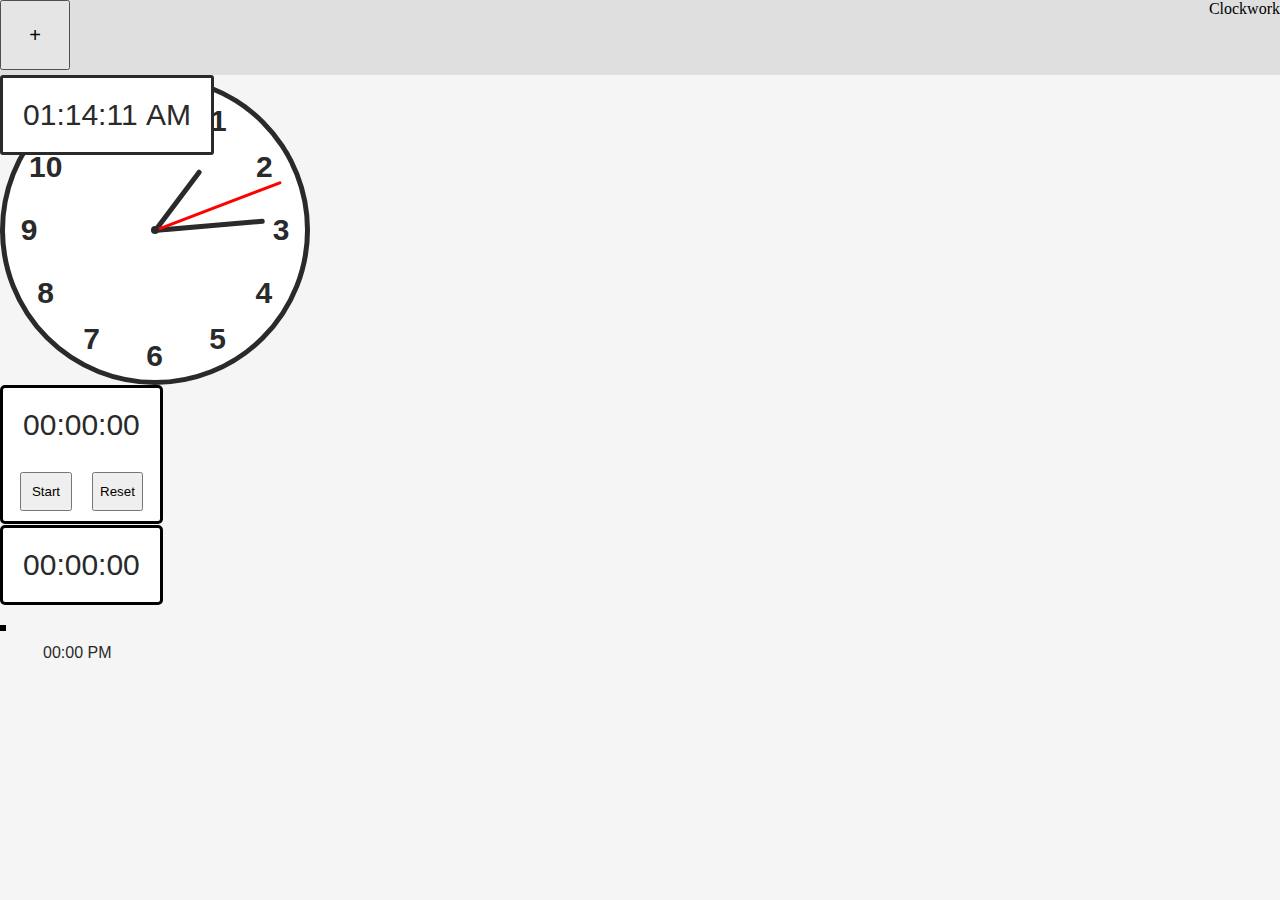
==== index.html @ 64ffbee0 "test push" ====
<!DOCTYPE html>
<!-- test -->
<html lang="en">
  <head>
    <meta charset="UTF-8" />
    <meta http-equiv="X-UA-Compatible" content="IE=edge" />
    <meta name="viewport" content="width=device-width, initial-scale=1.0" />
    <link rel="stylesheet" href="style.css" />
    <title>Clockboard</title>
    <link rel="icon" type="image/x-icon" src="https://static.vecteezy.com/system/resources/previews/019/899/711/original/simple-clock-icon-design-png.png">
  </head>
  <body>
    <nav class="nav">
      <button class="add">+</button>
      <div>Clockwork</div>
    </nav>
    <div class="container">
      <div class="digital-clock">
        <ul>
          <li id="d-hr">00</li>                               
          <li>:</li>
          <li id="d-min">00</li>
          <li>:</li>
          <li id="d-sec">00</li>
          &nbsp;<li id="pm-am">PM</li>
        </ul>
      </div>
      <div class="alarm">
        <ul>
          <li id="a-hr">00</li>                               
          <li>:</li>
          <li id="a-min">00</li>
          &nbsp;<li id="pm-am">PM</li>
        </ul>
      </div>
      <div class="clock">
        <div style="--clr: rgb(42, 42, 42); --h: 75px; --w: 5px" id="hour" class="hand">
          <i></i>
        </div>
        <div style="--clr: rgb(42, 42, 42); --h: 110px; --w: 5px" id="min" class="hand">
          <i></i>
        </div>
        <div style="--clr: red; --h: 135px; --w: 3px" id="sec" class="hand">
          <i></i>
        </div>
        <span style="--i: 1"><b>1</b></span>
        <span style="--i: 2"><b>2</b></span>
        <span style="--i: 3"><b>3</b></span>
        <span style="--i: 4"><b>4</b></span>
        <span style="--i: 5"><b>5</b></span>
        <span style="--i: 6"><b>6</b></span>
        <span style="--i: 7"><b>7</b></span>
        <span style="--i: 8"><b>8</b></span>
        <span style="--i: 9"><b>9</b></span>
        <span style="--i: 10"><b>10</b></span>
        <span style="--i: 11"><b>11</b></span>
        <span style="--i: 12"><b>12</b></span>
      </div>
      <div class="timer">
        <ul>
          <li id="t-hr">00</li>
          <li>:</li>
          <li id="t-min">00</li>
          <li>:</li>
          <li id="t-sec">00</li>
        </ul>
        <div id="timer-buttons"> 
          <button id="start">Start</button>
          <button id="reset">Reset</button>
        </div>
      </div>
      <div class="stopwatch">
        <ul>
          <li id="s-hr">00</li>
          <li>:</li>
          <li id="s-min">00</li>
          <li>:</li>
          <li id="-sec">00</li>
        </ul>
      </div>
    </div>
    <script src="script.js"></script>
  </body>
</html>
---- style.css ----
body {
    min-height: 100vh;
    margin: 0;
}
.nav {
    z-index: 10;
    background: rgb(223, 223, 223);
    height: 75px;
    width: 100%;
    justify-items: center;
}
.container {   
    position: absolute;
    margin: 0;
    padding: 0;
    box-sizing: border-box;
    font-family: sans-serif;
    color:rgb(42, 42, 42);
}
.alarm {
    top: 550px;
    position: absolute;
    background-color: white;
    border: solid 3px black;
}
.alarm ul {
    position: absolute;
    display: flex;
    list-style: none;
   
}
.nav button {
    font-size: 20px;
    height: 70px;
    width: 70px;

}
.nav div {
    display: inline;
    float: inline-end;
    size: ;
}
.stopwatch {
    top: 450px;
    position: absolute;
    border: solid 3px black;   
    border-radius: 5px; 
    background-color: white;
    margin: 0;
    padding: 0;
}
.stopwatch ul {
    position: relative;
    display: flex;
    list-style: none;
    margin: 10px;
    padding: 10px;
    
    display: flex;
    font-size: 30px;
}
.timer {
    position: absolute;
    background-color: white;
    border: solid 3px black;
    border-radius: 5px;
}
.timer ul {
    margin: 10px;
    padding: 10px;
    list-style: none;
    display: flex;
    font-size: 30px;
}
#timer-buttons {
    display: flex;
    justify-content: center;
}
#start {
    padding: 10px;
    margin:10px;
}
#reset {
    margin:10px;
}
.digital-clock {
    position: absolute;
    background-color: white;
    border: solid 3px;
    border-radius: 3px;
    z-index: 4;
}
.digital-clock ul {
    margin: 10px;
    padding: 10px;
    display: flex;
    justify-content: center;
    justify-items: center;
    list-style: none;
    font-size: 30px;
    /* background-color: white; */
}
.clock {
    width: 300px;
    height: 300px;
    border-radius: 50%;
    background-color:white;
    border: 5px solid;
    border-color:rgb(42, 42, 42);
    display: flex;
    justify-content: center;
    align-items: center;
}

.clock span {
    z-index: 0;
    position: absolute;
    transform: rotate(calc(30deg * var(--i)));
    inset: 12px;
    text-align: center;
}

.clock span b {
    transform: rotate(calc(-30deg * var(--i)));
    display: inline-block;
    font-size: 30px;
}
.clock::before {
    content: '';
    position: absolute;
    width: 8px;
    height: 8px;
    border-radius: 50%;
    background-color:rgb(42, 42, 42);
    z-index: 2;
}
.hand{
    z-index: 1;
    position: absolute;
    display: flex;
    justify-content: center;
    align-items: flex-end;
}
.hand i {
    position: absolute;
    background-color: var(--clr);
    border-radius: 2px;
    width: var(--w);
    height: var(--h);
}
body {
    background-color:whitesmoke;
}
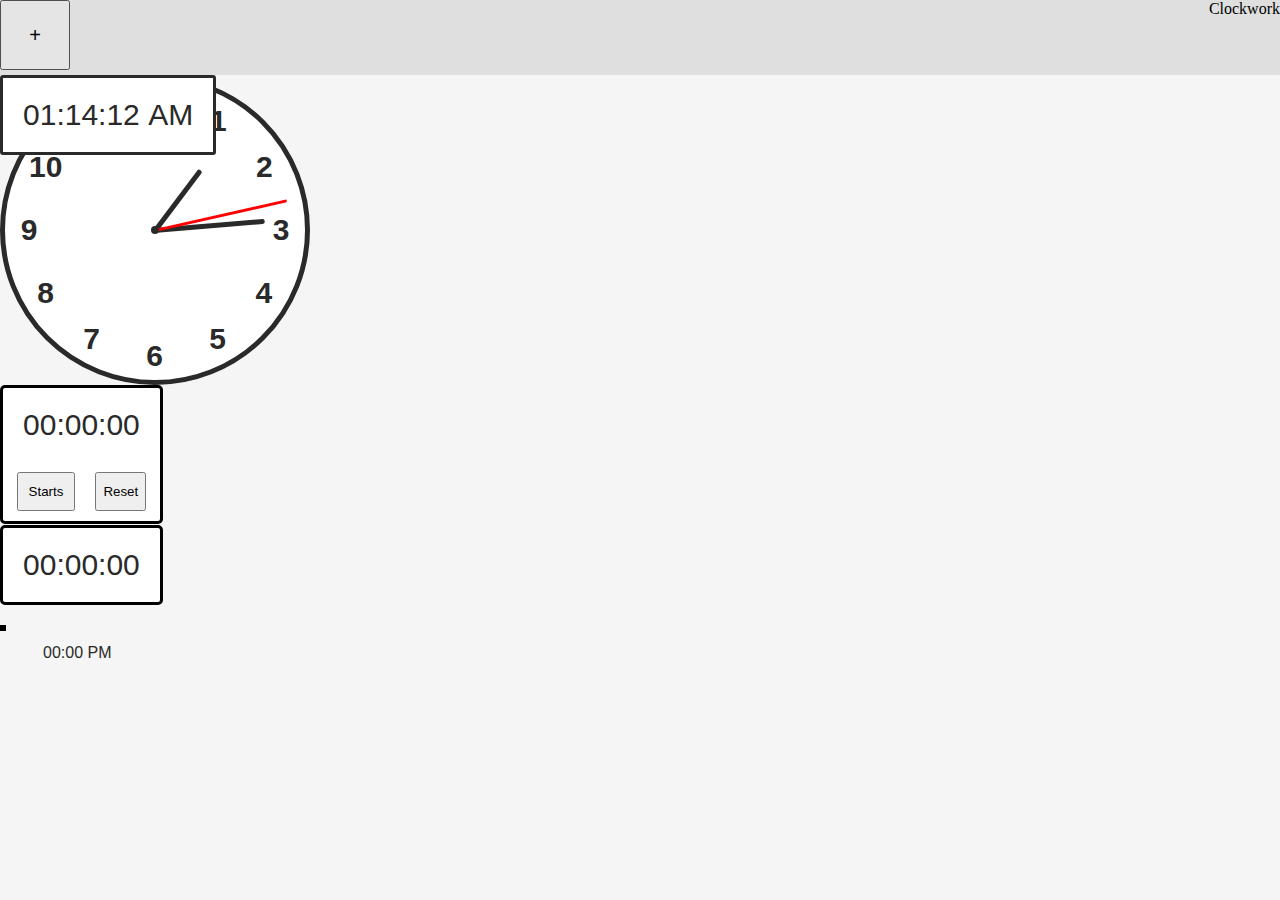
==== commit e63aeccc: "Test" ====
--- a/index.html
+++ b/index.html
@@ -65,7 +65,7 @@
           <li id="t-sec">00</li>
         </ul>
         <div id="timer-buttons"> 
-          <button id="start">Start</button>
+          <button id="start">Starts</button>
           <button id="reset">Reset</button>
         </div>
       </div>
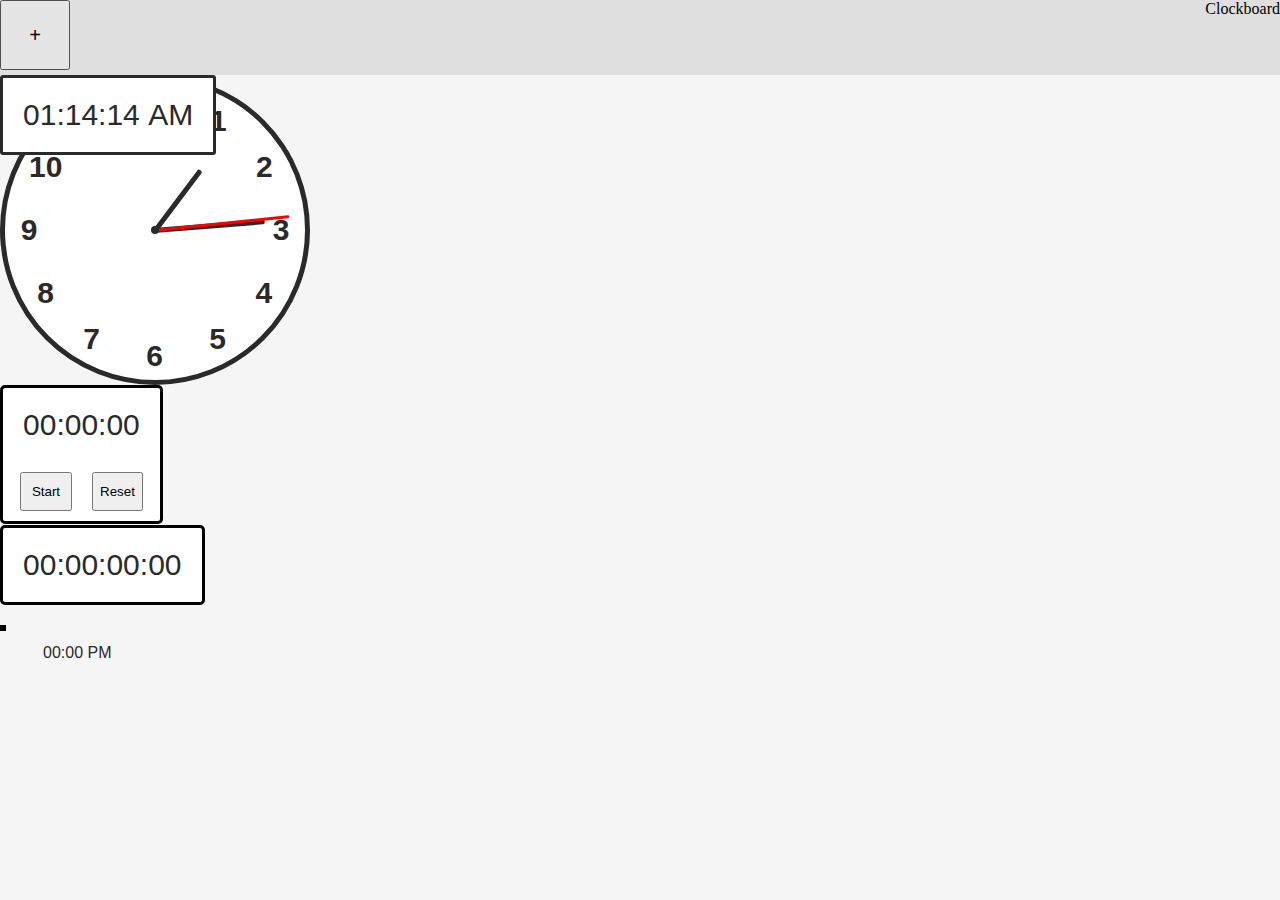
==== commit c30dbf2a: "update" ====
--- a/index.html
+++ b/index.html
@@ -12,7 +12,7 @@
   <body>
     <nav class="nav">
       <button class="add">+</button>
-      <div>Clockwork</div>
+      <div>Clockboard</div>
     </nav>
     <div class="container">
       <div class="digital-clock">
@@ -65,7 +65,7 @@
           <li id="t-sec">00</li>
         </ul>
         <div id="timer-buttons"> 
-          <button id="start">Starts</button>
+          <button id="start">Start</button>
           <button id="reset">Reset</button>
         </div>
       </div>
@@ -75,7 +75,9 @@
           <li>:</li>
           <li id="s-min">00</li>
           <li>:</li>
-          <li id="-sec">00</li>
+          <li id="s-sec">00</li>
+          <li>:</li>
+          <li id="s-centi">00</li>
         </ul>
       </div>
     </div>
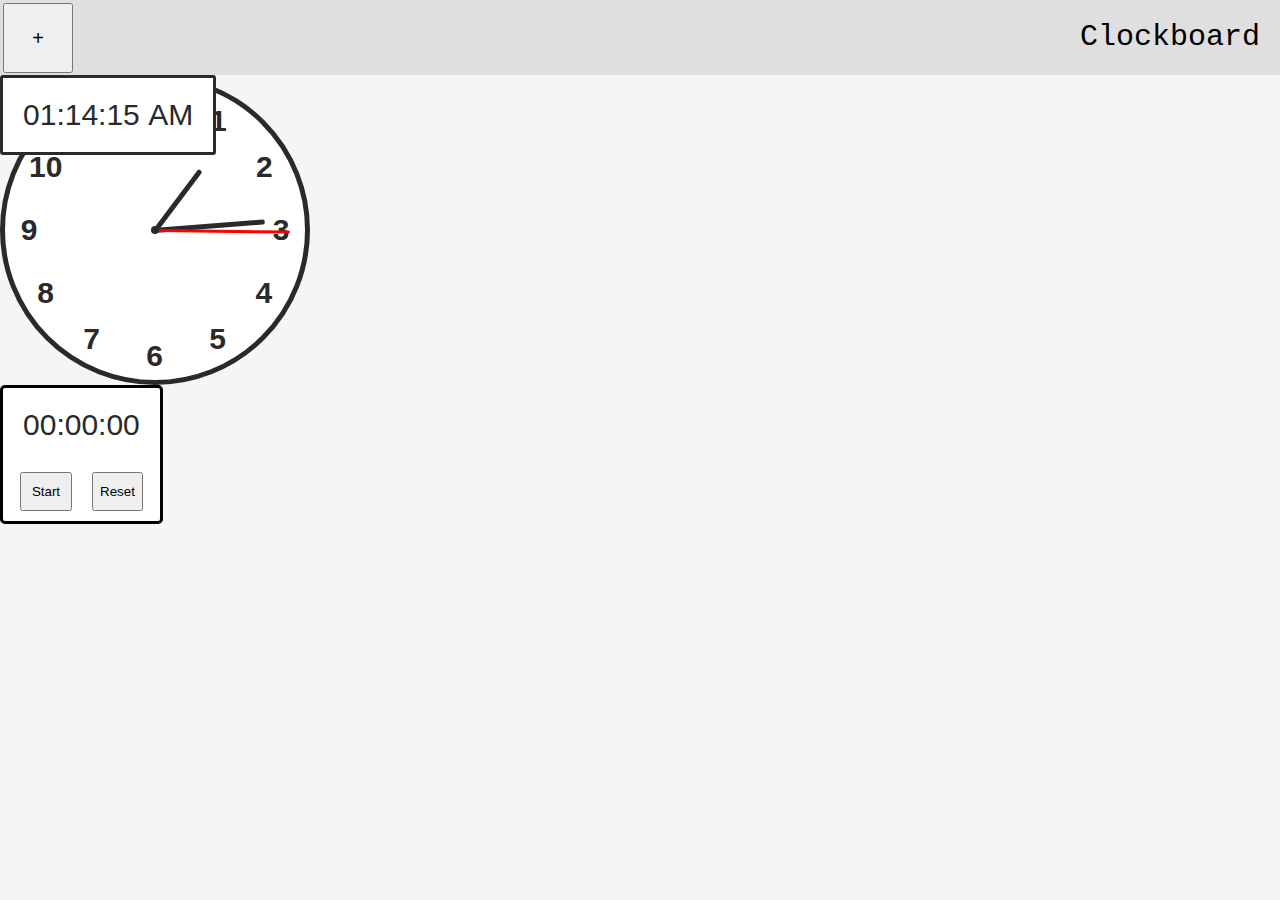
==== commit 14dbf9c9: "update" ====
--- a/index.html
+++ b/index.html
@@ -22,14 +22,6 @@
           <li id="d-min">00</li>
           <li>:</li>
           <li id="d-sec">00</li>
-          &nbsp;<li id="pm-am">PM</li>
-        </ul>
-      </div>
-      <div class="alarm">
-        <ul>
-          <li id="a-hr">00</li>                               
-          <li>:</li>
-          <li id="a-min">00</li>
           &nbsp;<li id="pm-am">PM</li>
         </ul>
       </div>
@@ -69,17 +61,6 @@
           <button id="reset">Reset</button>
         </div>
       </div>
-      <div class="stopwatch">
-        <ul>
-          <li id="s-hr">00</li>
-          <li>:</li>
-          <li id="s-min">00</li>
-          <li>:</li>
-          <li id="s-sec">00</li>
-          <li>:</li>
-          <li id="s-centi">00</li>
-        </ul>
-      </div>
     </div>
     <script src="script.js"></script>
   </body>
--- a/style.css
+++ b/style.css
@@ -17,6 +17,22 @@
     font-family: sans-serif;
     color:rgb(42, 42, 42);
 }
+.digital-clock {
+    position: absolute;
+    background-color: white;
+    border: solid 3px;
+    border-radius: 3px;
+    z-index: 4;
+}
+.digital-clock ul {
+    display: flex;
+    justify-content: center;
+    justify-items: center;
+    margin: 10px;
+    padding: 10px;
+    list-style: none;
+    font-size: 30px;
+}
 .alarm {
     top: 550px;
     position: absolute;
@@ -33,31 +49,14 @@
     font-size: 20px;
     height: 70px;
     width: 70px;
-
+    margin: 3px;
 }
 .nav div {
     display: inline;
     float: inline-end;
-    size: ;
-}
-.stopwatch {
-    top: 450px;
-    position: absolute;
-    border: solid 3px black;   
-    border-radius: 5px; 
-    background-color: white;
-    margin: 0;
-    padding: 0;
-}
-.stopwatch ul {
-    position: relative;
-    display: flex;
-    list-style: none;
-    margin: 10px;
-    padding: 10px;
-    
-    display: flex;
+    margin: 20px;
     font-size: 30px;
+    font-family:'Courier New', Courier, monospace;
 }
 .timer {
     position: absolute;
@@ -83,23 +82,7 @@
 #reset {
     margin:10px;
 }
-.digital-clock {
-    position: absolute;
-    background-color: white;
-    border: solid 3px;
-    border-radius: 3px;
-    z-index: 4;
-}
-.digital-clock ul {
-    margin: 10px;
-    padding: 10px;
-    display: flex;
-    justify-content: center;
-    justify-items: center;
-    list-style: none;
-    font-size: 30px;
-    /* background-color: white; */
-}
+
 .clock {
     width: 300px;
     height: 300px;
@@ -134,7 +117,7 @@
     background-color:rgb(42, 42, 42);
     z-index: 2;
 }
-.hand{
+.hand {
     z-index: 1;
     position: absolute;
     display: flex;
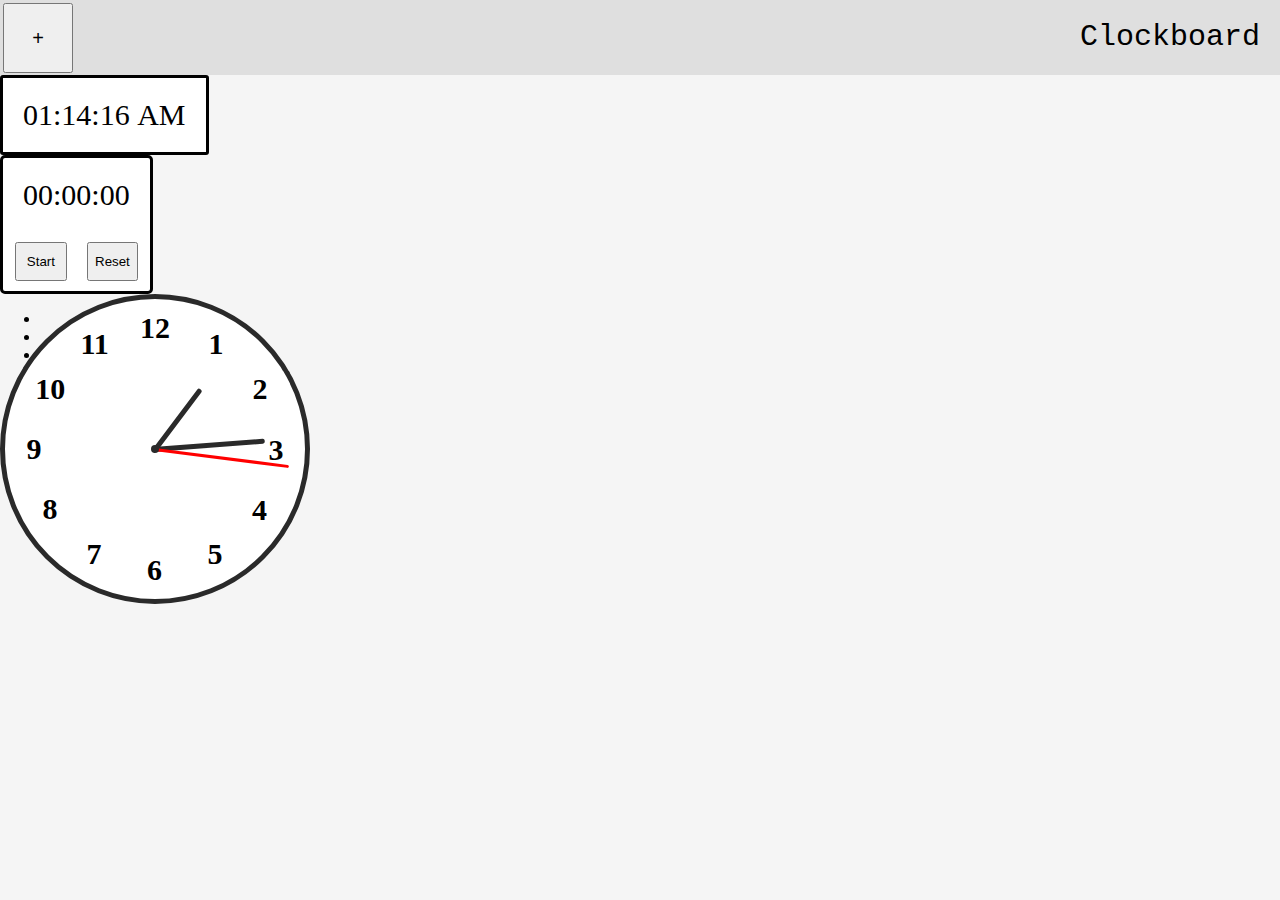
==== commit 7a5750a2: "mac-update" ====
--- a/index.html
+++ b/index.html
@@ -14,18 +14,30 @@
       <button class="add">+</button>
       <div>Clockboard</div>
     </nav>
-    <div class="container">
-      <div class="digital-clock">
-        <ul>
-          <li id="d-hr">00</li>                               
-          <li>:</li>
-          <li id="d-min">00</li>
-          <li>:</li>
-          <li id="d-sec">00</li>
-          &nbsp;<li id="pm-am">PM</li>
-        </ul>
+    <div class="digital-clock">
+      <ul>
+        <li id="d-hr">00</li>                               
+        <li>:</li>
+        <li id="d-min">00</li>
+        <li>:</li>
+        <li id="d-sec">00</li>
+        &nbsp;<li id="pm-am">PM</li>    
+      </ul>
+    </div>
+    <div class="timer">
+      <ul>
+        <li id="t-hr">00</li>
+        <li>:</li>
+        <li id="t-min">00</li>
+        <li>:</li>
+        <li id="t-sec">00</li>
+      </ul>
+      <div id="timer-buttons"> 
+        <button id="start">Start</button>
+        <button onclick="resetTimer()" id="reset">Reset</button>
       </div>
-      <div class="clock">
+    </div>
+    <div class="clock">
         <div style="--clr: rgb(42, 42, 42); --h: 75px; --w: 5px" id="hour" class="hand">
           <i></i>
         </div>
@@ -48,19 +60,16 @@
         <span style="--i: 11"><b>11</b></span>
         <span style="--i: 12"><b>12</b></span>
       </div>
-      <div class="timer">
-        <ul>
-          <li id="t-hr">00</li>
-          <li>:</li>
-          <li id="t-min">00</li>
-          <li>:</li>
-          <li id="t-sec">00</li>
-        </ul>
-        <div id="timer-buttons"> 
-          <button id="start">Start</button>
-          <button id="reset">Reset</button>
-        </div>
-      </div>
+    <!-- <div class="container">
+      
+    </div> -->
+    <div class="stopwatch">
+      <ul>
+        <li id="sw-h"></li>
+        <li id="sw-m"></li>
+        <li id="sw-s"></li>
+        <li id=""></li>
+      </ul>
     </div>
     <script src="script.js"></script>
   </body>
--- a/style.css
+++ b/style.css
@@ -1,27 +1,30 @@
 body {
-    min-height: 100vh;
-    margin: 0;
+    min-height:100vh;
+    margin:0;
+    font-family: san;
 }
 .nav {
-    z-index: 10;
-    background: rgb(223, 223, 223);
-    height: 75px;
-    width: 100%;
-    justify-items: center;
+    z-index:10;
+    background:rgb(223, 223, 223);
+    height:75px;
+    width:100%;
+    justify-items:center;
 }
-.container {   
+/* .container {   
     position: absolute;
     margin: 0;
     padding: 0;
     box-sizing: border-box;
     font-family: sans-serif;
     color:rgb(42, 42, 42);
-}
+} */
 .digital-clock {
-    position: absolute;
+    display:flex;
+    position:relative;
     background-color: white;
     border: solid 3px;
     border-radius: 3px;
+    width:min-content;
     z-index: 4;
 }
 .digital-clock ul {
@@ -59,7 +62,8 @@
     font-family:'Courier New', Courier, monospace;
 }
 .timer {
-    position: absolute;
+    position: relative;
+    width:fit-content;
     background-color: white;
     border: solid 3px black;
     border-radius: 5px;
@@ -77,22 +81,23 @@
 }
 #start {
     padding: 10px;
-    margin:10px;
+    margin: 10px;
 }
 #reset {
     margin:10px;
 }
 
 .clock {
+    position: absolute;
+    display: flex;
+    justify-content: center;
+    align-items: center;
     width: 300px;
     height: 300px;
     border-radius: 50%;
     background-color:white;
     border: 5px solid;
     border-color:rgb(42, 42, 42);
-    display: flex;
-    justify-content: center;
-    align-items: center;
 }
 
 .clock span {
@@ -108,6 +113,7 @@
     display: inline-block;
     font-size: 30px;
 }
+
 .clock::before {
     content: '';
     position: absolute;
@@ -117,6 +123,7 @@
     background-color:rgb(42, 42, 42);
     z-index: 2;
 }
+
 .hand {
     z-index: 1;
     position: absolute;
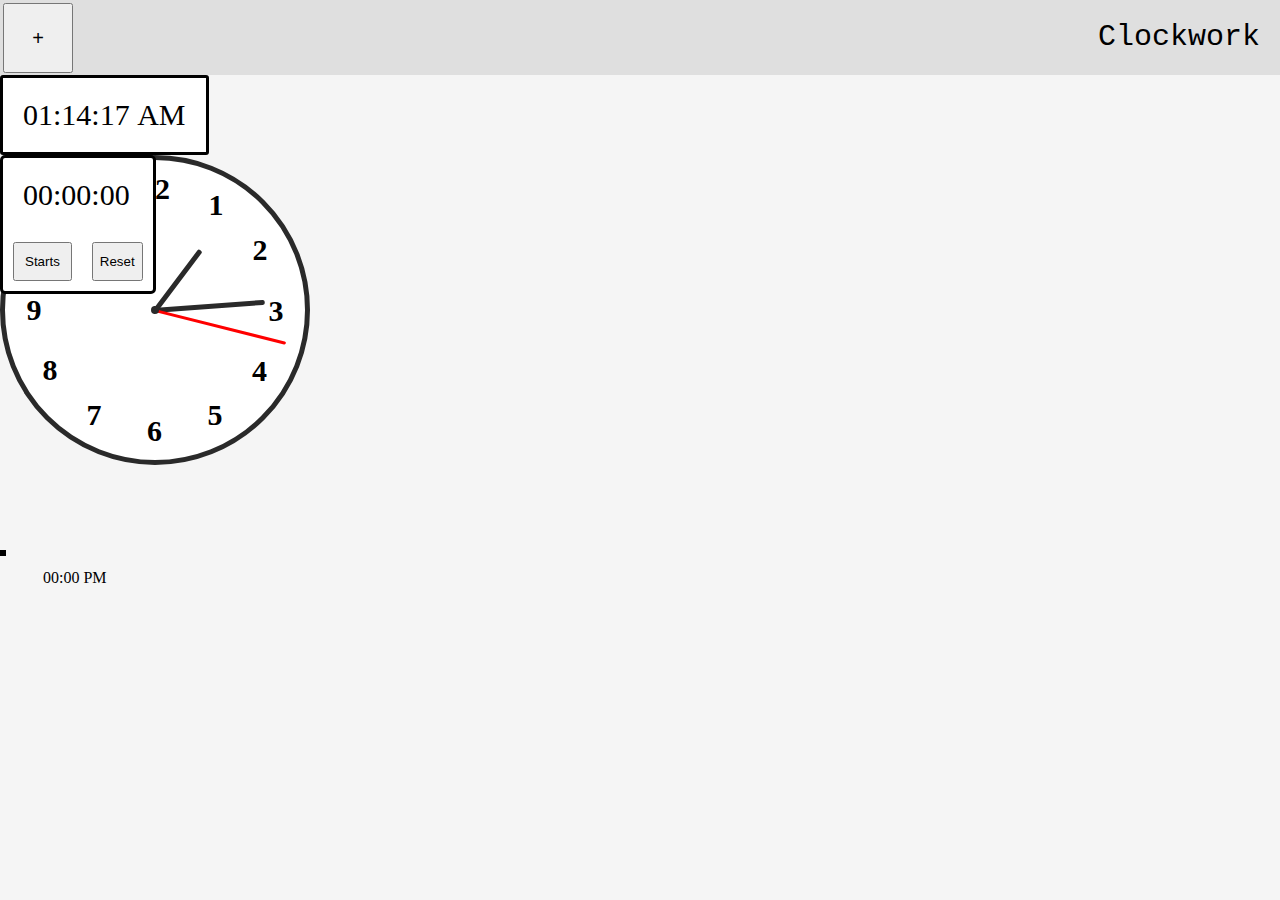
==== commit b205c67a: "fix" ====
--- a/index.html
+++ b/index.html
@@ -1,5 +1,5 @@
 <!DOCTYPE html>
-<!-- test -->
+<!-- SHELLO-WORLD -->
 <html lang="en">
   <head>
     <meta charset="UTF-8" />
@@ -12,32 +12,20 @@
   <body>
     <nav class="nav">
       <button class="add">+</button>
-      <div>Clockboard</div>
+      <div>Clockwork</div>
     </nav>
-    <div class="digital-clock">
-      <ul>
-        <li id="d-hr">00</li>                               
-        <li>:</li>
-        <li id="d-min">00</li>
-        <li>:</li>
-        <li id="d-sec">00</li>
-        &nbsp;<li id="pm-am">PM</li>    
-      </ul>
-    </div>
-    <div class="timer">
-      <ul>
-        <li id="t-hr">00</li>
-        <li>:</li>
-        <li id="t-min">00</li>
-        <li>:</li>
-        <li id="t-sec">00</li>
-      </ul>
-      <div id="timer-buttons"> 
-        <button id="start">Start</button>
-        <button onclick="resetTimer()" id="reset">Reset</button>
+    <div class="container">
+      <div class="digital-clock">
+        <ul>
+          <li id="d-hr">00</li>                               
+          <li>:</li>
+          <li id="d-min">00</li>
+          <li>:</li>
+          <li id="d-sec">00</li>
+          &nbsp;<li id="pm-am">PM</li>
+        </ul>
       </div>
-    </div>
-    <div class="clock">
+      <div class="clock">
         <div style="--clr: rgb(42, 42, 42); --h: 75px; --w: 5px" id="hour" class="hand">
           <i></i>
         </div>
@@ -60,16 +48,36 @@
         <span style="--i: 11"><b>11</b></span>
         <span style="--i: 12"><b>12</b></span>
       </div>
-    <!-- <div class="container">
-      
-    </div> -->
-    <div class="stopwatch">
-      <ul>
-        <li id="sw-h"></li>
-        <li id="sw-m"></li>
-        <li id="sw-s"></li>
-        <li id=""></li>
-      </ul>
+      <div class="timer">
+        <ul>
+          <li id="t-hr">00</li>
+          <li>:</li>
+          <li id="t-min">00</li>
+          <li>:</li>
+          <li id="t-sec">00</li>
+        </ul>
+        <div id="timer-buttons"> 
+          <button id="start">Starts</button>
+          <button id="reset">Reset</button>
+        </div>
+      </div>
+      <div class="stopwatch">
+        <ul>
+          <li id="s-hr">00</li>
+          <li>:</li>
+          <li id="s-min">00</li>
+          <li>:</li>
+          <li id="s-sec">00</li>
+        </ul>
+      </div>
+      <div class="alarm">
+        <ul>
+          <li id="a-hr">00</li>                               
+          <li>:</li>
+          <li id="a-min">00</li>
+          &nbsp;<li id="a- pm-am">PM</li>
+        </ul>
+      </div>
     </div>
     <script src="script.js"></script>
   </body>
--- a/style.css
+++ b/style.css
@@ -1,7 +1,6 @@
 body {
-    min-height:100vh;
-    margin:0;
-    font-family: san;
+    min-height: 100vh;
+    margin: 0;
 }
 .nav {
     z-index:10;
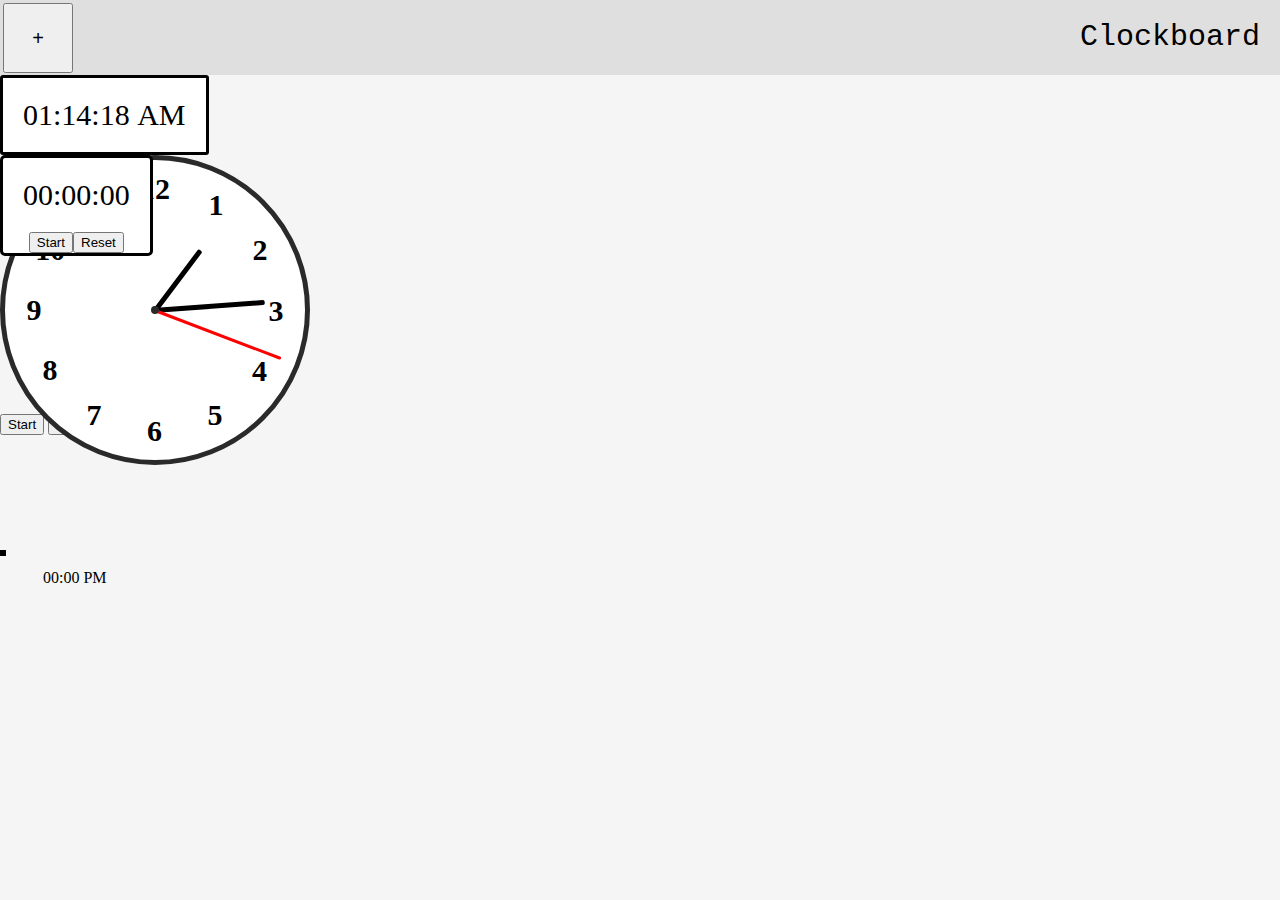
==== commit c78fa129: "button=updates-partial" ====
--- a/index.html
+++ b/index.html
@@ -1,84 +1,86 @@
 <!DOCTYPE html>
-<!-- SHELLO-WORLD -->
 <html lang="en">
-  <head>
+  <link rel="icon" type="image/png" sizes="32x32" href="/favicon-32x32.png">
     <meta charset="UTF-8" />
     <meta http-equiv="X-UA-Compatible" content="IE=edge" />
     <meta name="viewport" content="width=device-width, initial-scale=1.0" />
     <link rel="stylesheet" href="style.css" />
     <title>Clockboard</title>
-    <link rel="icon" type="image/x-icon" src="https://static.vecteezy.com/system/resources/previews/019/899/711/original/simple-clock-icon-design-png.png">
   </head>
   <body>
     <nav class="nav">
       <button class="add">+</button>
-      <div>Clockwork</div>
+      <div>Clockboard</div>
     </nav>
-    <div class="container">
-      <div class="digital-clock">
-        <ul>
-          <li id="d-hr">00</li>                               
-          <li>:</li>
-          <li id="d-min">00</li>
-          <li>:</li>
-          <li id="d-sec">00</li>
-          &nbsp;<li id="pm-am">PM</li>
-        </ul>
+    <div class="digital-clock">
+      <ul>
+        <li id="d-hr">00</li>                               
+        <li>:</li>
+        <li id="d-min">00</li>
+        <li>:</li>
+        <li id="d-sec">00</li>
+        &nbsp;<li id="pm-am">PM</li>
+      </ul>
+    </div>
+    <div class="clock">
+      <div style="--clr: black; --h: 75px; --w: 5px" id="hour" class="hand">
+        <i></i>
       </div>
-      <div class="clock">
-        <div style="--clr: rgb(42, 42, 42); --h: 75px; --w: 5px" id="hour" class="hand">
-          <i></i>
-        </div>
-        <div style="--clr: rgb(42, 42, 42); --h: 110px; --w: 5px" id="min" class="hand">
-          <i></i>
-        </div>
-        <div style="--clr: red; --h: 135px; --w: 3px" id="sec" class="hand">
-          <i></i>
-        </div>
-        <span style="--i: 1"><b>1</b></span>
-        <span style="--i: 2"><b>2</b></span>
-        <span style="--i: 3"><b>3</b></span>
-        <span style="--i: 4"><b>4</b></span>
-        <span style="--i: 5"><b>5</b></span>
-        <span style="--i: 6"><b>6</b></span>
-        <span style="--i: 7"><b>7</b></span>
-        <span style="--i: 8"><b>8</b></span>
-        <span style="--i: 9"><b>9</b></span>
-        <span style="--i: 10"><b>10</b></span>
-        <span style="--i: 11"><b>11</b></span>
-        <span style="--i: 12"><b>12</b></span>
+      <div style="--clr: black; --h: 110px; --w: 5px" id="min" class="hand">
+        <i></i>
       </div>
-      <div class="timer">
-        <ul>
-          <li id="t-hr">00</li>
-          <li>:</li>
-          <li id="t-min">00</li>
-          <li>:</li>
-          <li id="t-sec">00</li>
-        </ul>
-        <div id="timer-buttons"> 
-          <button id="start">Starts</button>
-          <button id="reset">Reset</button>
-        </div>
+      <div style="--clr: red; --h: 135px; --w: 3px" id="sec" class="hand">
+        <i></i>
       </div>
-      <div class="stopwatch">
-        <ul>
-          <li id="s-hr">00</li>
-          <li>:</li>
-          <li id="s-min">00</li>
-          <li>:</li>
-          <li id="s-sec">00</li>
-        </ul>
-      </div>
-      <div class="alarm">
-        <ul>
-          <li id="a-hr">00</li>                               
-          <li>:</li>
-          <li id="a-min">00</li>
-          &nbsp;<li id="a- pm-am">PM</li>
-        </ul>
+      <span style="--i: 1"><b>1</b></span>
+      <span style="--i: 2"><b>2</b></span>
+      <span style="--i: 3"><b>3</b></span>
+      <span style="--i: 4"><b>4</b></span>
+      <span style="--i: 5"><b>5</b></span>
+      <span style="--i: 6"><b>6</b></span>
+      <span style="--i: 7"><b>7</b></span>
+      <span style="--i: 8"><b>8</b></span>
+      <span style="--i: 9"><b>9</b></span>
+      <span style="--i: 10"><b>10</b></span>
+      <span style="--i: 11"><b>11</b></span>
+      <span style="--i: 12"><b>12</b></span>
+    </div>
+    <div class="timer">
+      <ul>
+        <li id="t-hr">00</li>
+        <li>:</li>
+        <li id="t-min">00</li>
+        <li>:</li>
+        <li id="t-sec">00</li>
+      </ul>
+      <div id="timer-buttons"> 
+        <button id="t-start">Start</button>
+        <button id="t-reset">Reset</button>
       </div>
     </div>
+    <div class="stopwatch">
+      <ul>
+        <li id="s-hr">00</li>
+        <li>:</li>
+        <li id="s-min">00</li>
+        <li>:</li>
+        <li id="s-sec">00</li>
+        <li>:</li>
+        <li id="s-csec">00</li>
+      </ul>
+      <div id="stopwatch-buttons">
+        <button id="s-start">Start</button>
+        <button id="s-reset">Reset</button>
+      </div>
+    </div>
+    <div class="alarm">
+      <ul>
+        <li id="a-hr">00</li>                               
+        <li>:</li>
+        <li id="a-min">00</li>
+        &nbsp;<li id="a- pm-am">PM</li>
+      </ul>
+    </div>      
     <script src="script.js"></script>
   </body>
 </html>